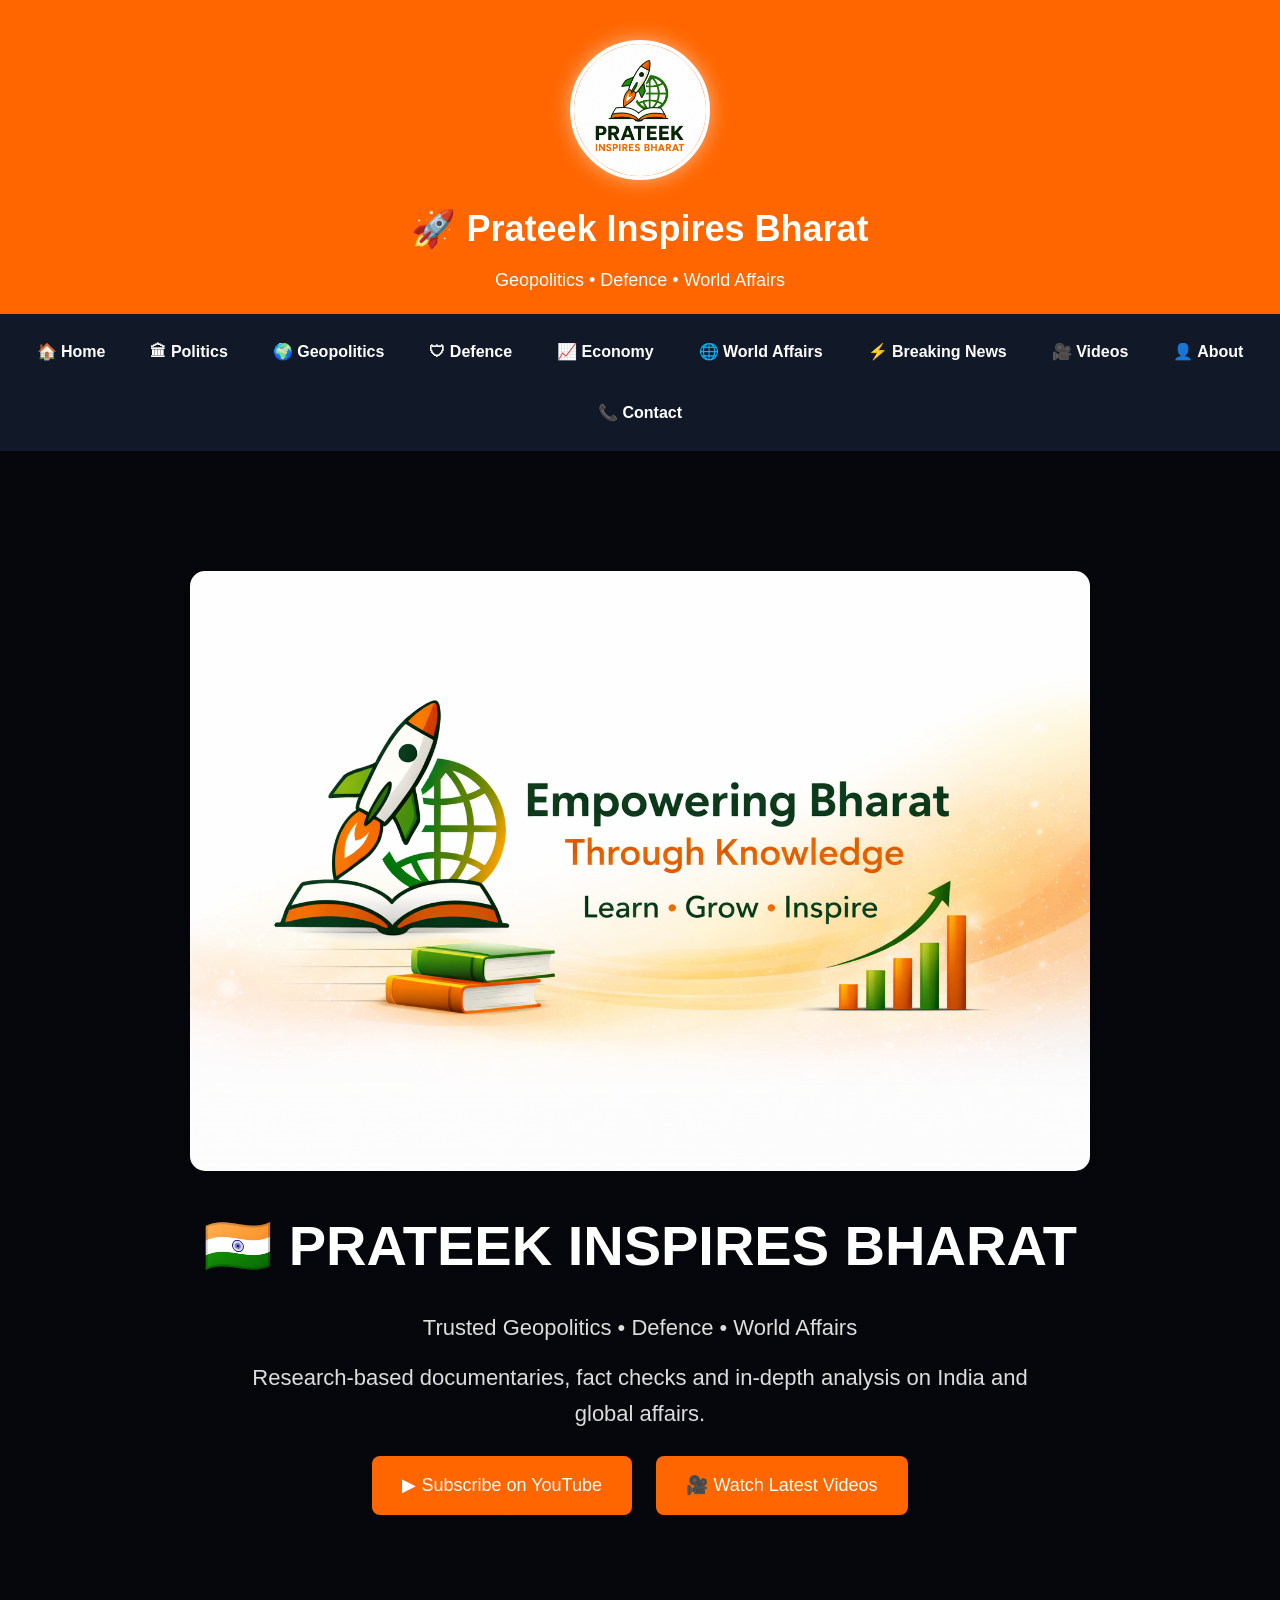
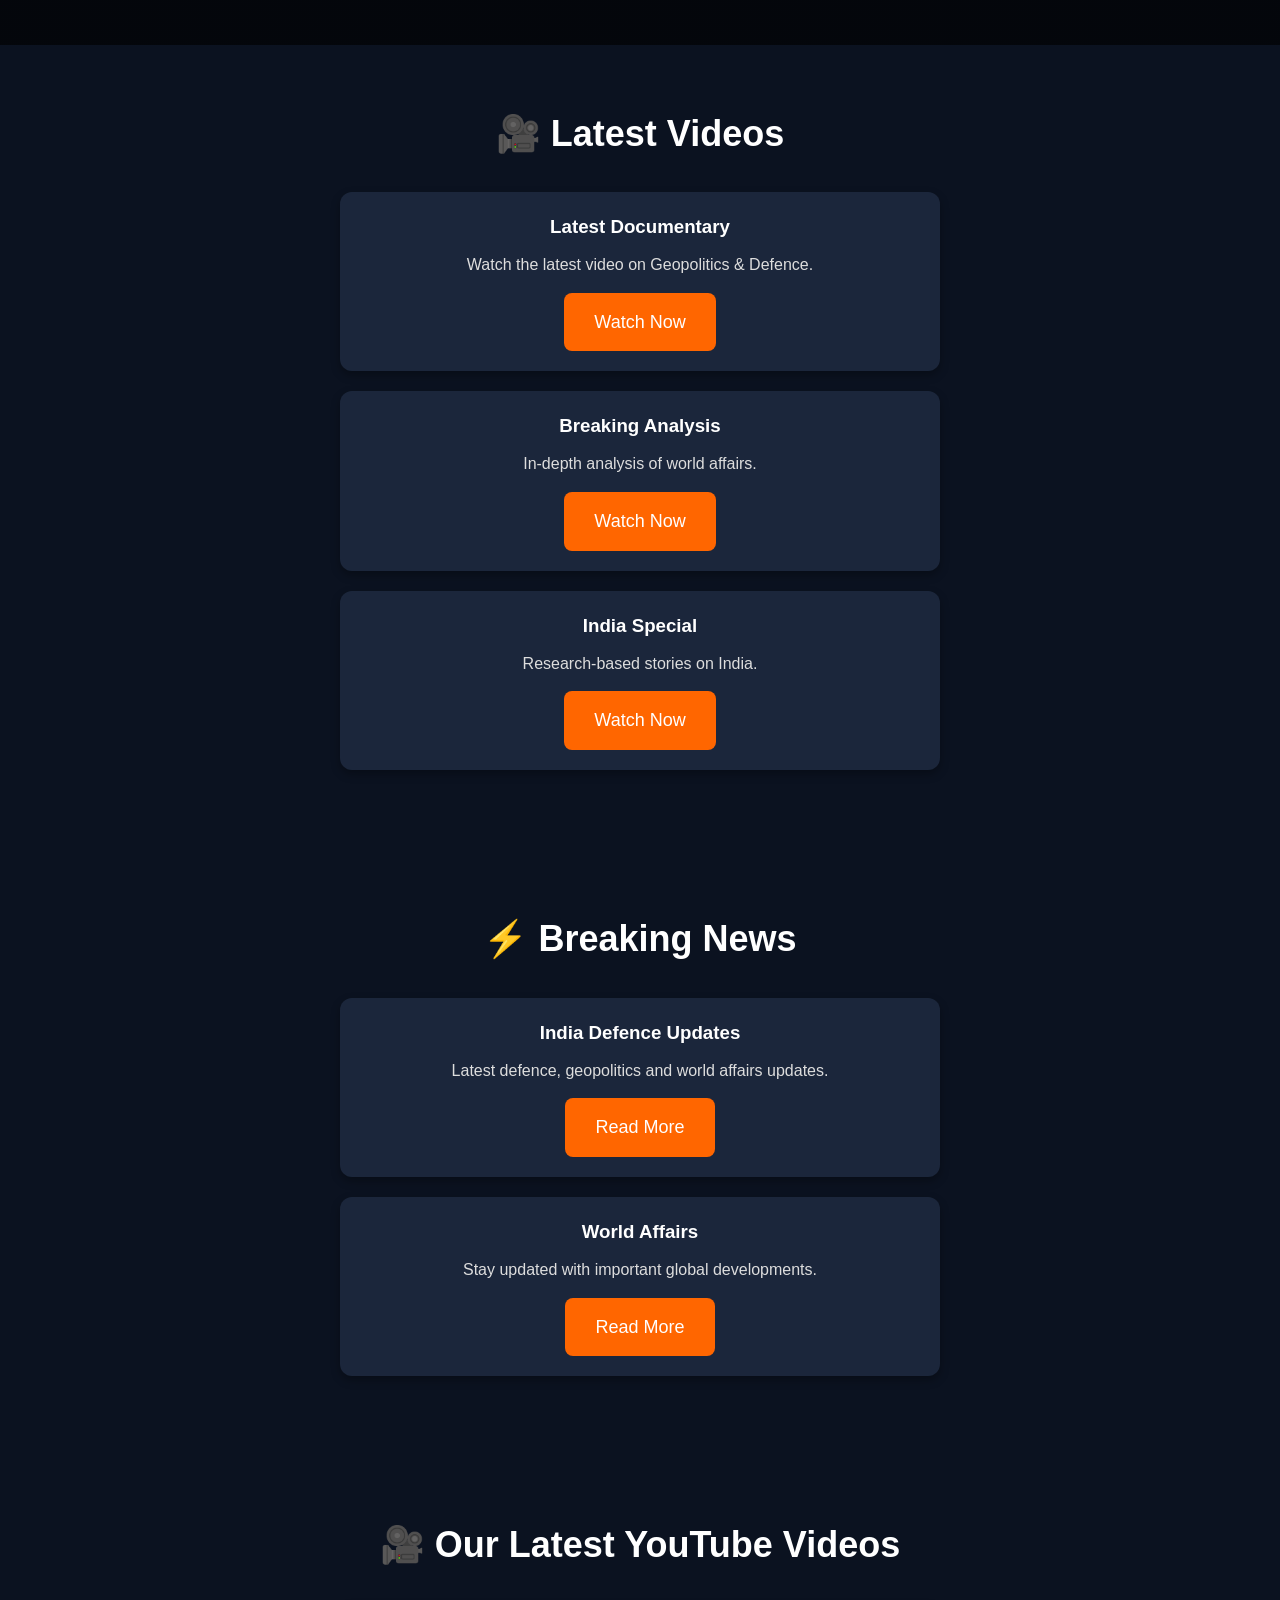
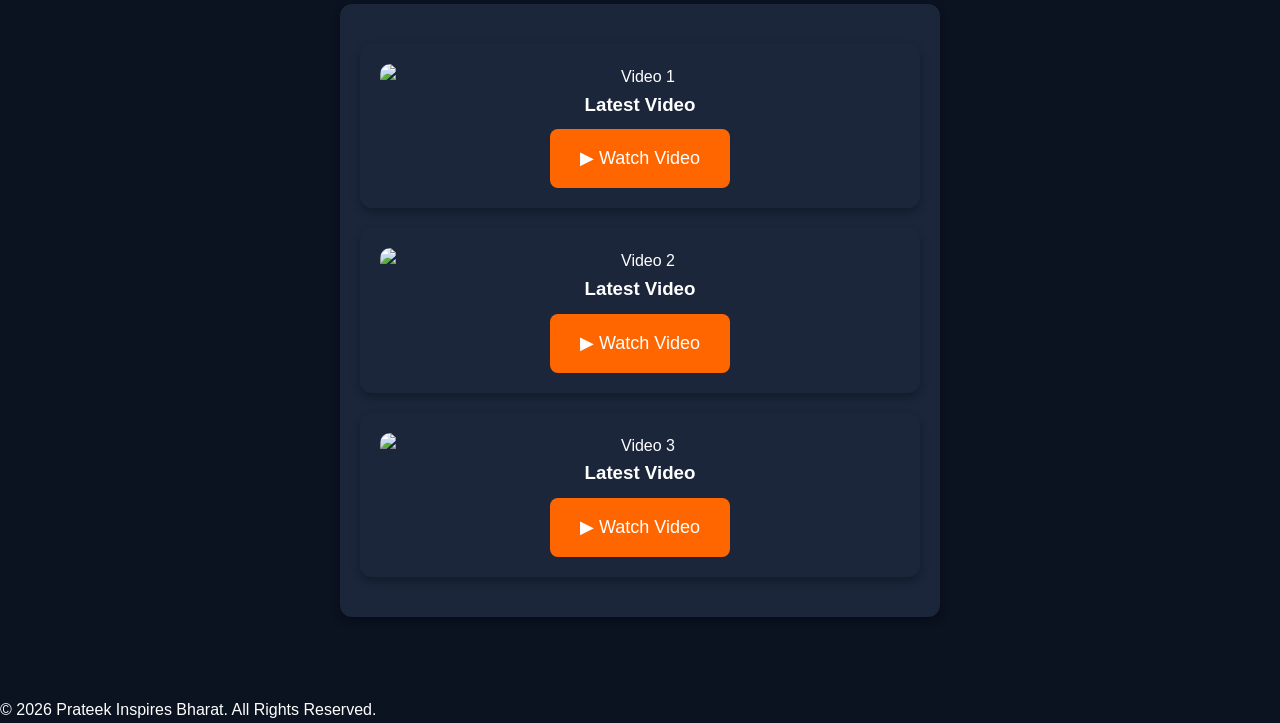
==== index.html @ 50cb15d6 "Update index.html" ====
<!DOCTYPE html>
<html lang="en">
<head>
<meta charset="UTF-8">
<meta name="viewport" content="width=device-width, initial-scale=1.0">
<title>Prateek Inspires Bharat</title>

<link rel="stylesheet" href="style.css">
<script src="script.js" defer></script>
</head>

<body>

<header>

<img src="logo.png" class="logo" alt="Logo">

<h1>🚀 Prateek Inspires Bharat</h1>

<p>Geopolitics • Defence • World Affairs</p>

</header>

<nav>
<a href="#">🏠 Home</a>
<a href="#">🏛 Politics</a>
<a href="#">🌍 Geopolitics</a>
<a href="#">🛡 Defence</a>
<a href="#">📈 Economy</a>
<a href="#">🌐 World Affairs</a>
<a href="#">⚡ Breaking News</a>
<a href="#">🎥 Videos</a>
<a href="#">👤 About</a>
<a href="#">📞 Contact</a>
</nav>

<section class="hero"> 
  <img src="banner.png" alt="Prateek Inspires Bharat Banner" class="banner">
<h1>🇮🇳 PRATEEK INSPIRES BHARAT</h1>

<p>Trusted Geopolitics • Defence • World Affairs</p>

<p>
Research-based documentaries, fact checks and in-depth analysis on India and global affairs.
</p>

<a class="btn" href="https://www.youtube.com/@prateekinspiresbharat" target="_blank">
▶ Subscribe on YouTube
</a>
<a class="btn" href="https://www.youtube.com/@prateekinspiresbharat/videos" target="_blank">
🎥 Watch Latest Videos
</a>
</section>

<section class="videos">
<h2>🎥 Latest Videos</h2>

<div>
<h3>Latest Documentary</h3>
<p>Watch the latest video on Geopolitics & Defence.</p>
<a class="btn" href="#">Watch Now</a>
</div>

<div>
<h3>Breaking Analysis</h3>
<p>In-depth analysis of world affairs.</p>
<a class="btn" href="#">Watch Now</a>
</div>

<div>
<h3>India Special</h3>
<p>Research-based stories on India.</p>
<a class="btn" href="#">Watch Now</a>
</div>

</section>
<section class="videos">
<h2>⚡ Breaking News</h2>

<div>
<h3>India Defence Updates</h3>
<p>Latest defence, geopolitics and world affairs updates.</p>
<a class="btn" href="#">Read More</a>
</div>

<div>
<h3>World Affairs</h3>
<p>Stay updated with important global developments.</p>
<a class="btn" href="#">Read More</a>
</div>

</section>
  <section class="videos">

<h2>🎥 Our Latest YouTube Videos</h2>

<div class="video-grid">

<div class="video-card">
<img src="https://i.ytimg.com/vi/36oZk02zKrc/maxresdefault.jpg" alt="Video 1">
<h3>Latest Video</h3>
<a class="btn" href="https://youtu.be/36oZk02zKrc" target="_blank">▶ Watch Video</a>
</div>

<div class="video-card">
<img src="https://i.ytimg.com/vi/zxOs1ogt6WE/maxresdefault.jpg" alt="Video 2">
<h3>Latest Video</h3>
<a class="btn" href="https://youtu.be/zxOs1ogt6WE" target="_blank">▶ Watch Video</a>
</div>

<div class="video-card">
<img src="https://i.ytimg.com/vi/ba_l5UiqD5w/maxresdefault.jpg" alt="Video 3">
<h3>Latest Video</h3>
<a class="btn" href="https://youtu.be/ba_l5UiqD5w" target="_blank">▶ Watch Video</a>
</div>

</div>

  </section>
<footer>
<p>© 2026 Prateek Inspires Bharat. All Rights Reserved.</p>
</footer>

</body>
  </html>
---- style.css ----
*{
margin:0;
padding:0;
box-sizing:border-box;
}

body{
font-family:Arial,sans-serif;
background:#0b1220;
color:#fff;
line-height:1.6;
}

header{
background:#ff6600;
padding:20px;
text-align:center;
box-shadow:0 2px 10px rgba(0,0,0,.3);
}

header h1{
font-size:36px;
margin-bottom:8px;
}

header p{
font-size:18px;
}

nav{
display:flex;
justify-content:center;
flex-wrap:wrap;
gap:15px;
background:#111827;
padding:15px;
}

nav a{
color:#fff;
text-decoration:none;
font-weight:bold;
padding:10px 15px;
border-radius:6px;
transition:.3s;
}

nav a:hover{
background:#ff6600;
}

.hero{
text-align:center;
padding:100px 20px;
}

.hero h1{
font-size:48px;
margin-bottom:20px;
}

.hero p{
font-size:22px;
margin-bottom:30px;
color:#ddd;
}

.btn{
display:inline-block;
background:#ff6600;
color:#fff;
padding:15px 30px;
border-radius:8px;
text-decoration:none;
font-size:18px;
transition:.3s;
}

.btn:hover{
background:#ff8533;
transform:scale(1.05);
}

@media(max-width:768px){
header h1{
font-size:28px;
}

.hero h1{
font-size:34px;
}

nav{
flex-direction:column;
align-items:center;
}
  }
.videos{
padding:60px 20px;
text-align:center;
}

.videos h2{
font-size:36px;
margin-bottom:30px;
}

.videos div{
background:#1b263b;
margin:20px auto;
padding:20px;
max-width:600px;
border-radius:12px;
box-shadow:0 4px 10px rgba(0,0,0,.3);
}

.videos h3{
margin-bottom:10px;
}

.videos p{
color:#ddd;
margin-bottom:15px;
}
.hero{
background:linear-gradient(rgba(0,0,0,.65),rgba(0,0,0,.65)),
url("https://images.unsplash.com/photo-1521295121783-8a321d551ad2?auto=format&fit=crop&w=1600&q=80");
background-size:cover;
background-position:center;
padding:120px 20px;
text-align:center;
}

.hero h1{
font-size:56px;
margin-bottom:20px;
}

.hero p{
font-size:22px;
max-width:800px;
margin:15px auto;
}

.hero .btn{
margin:10px;
  }
.banner{
width:100%;
max-width:900px;
display:block;
margin:0 auto 30px;
border-radius:15px;
}
.logo{
  width:140px;
  height:140px;
  border-radius:50%;
  object-fit:cover;
  display:block;
  margin:20px auto;
  border:4px solid white;
  box-shadow:0 0 20px rgba(255,255,255,0.5);
  }
.video-card img{
    width:100%;
    height:auto;
    display:block;
    border-radius:10px;
  }
.video-card img{
    width:100%;
    height:auto;
    display:block;
    border-radius:10px;
}
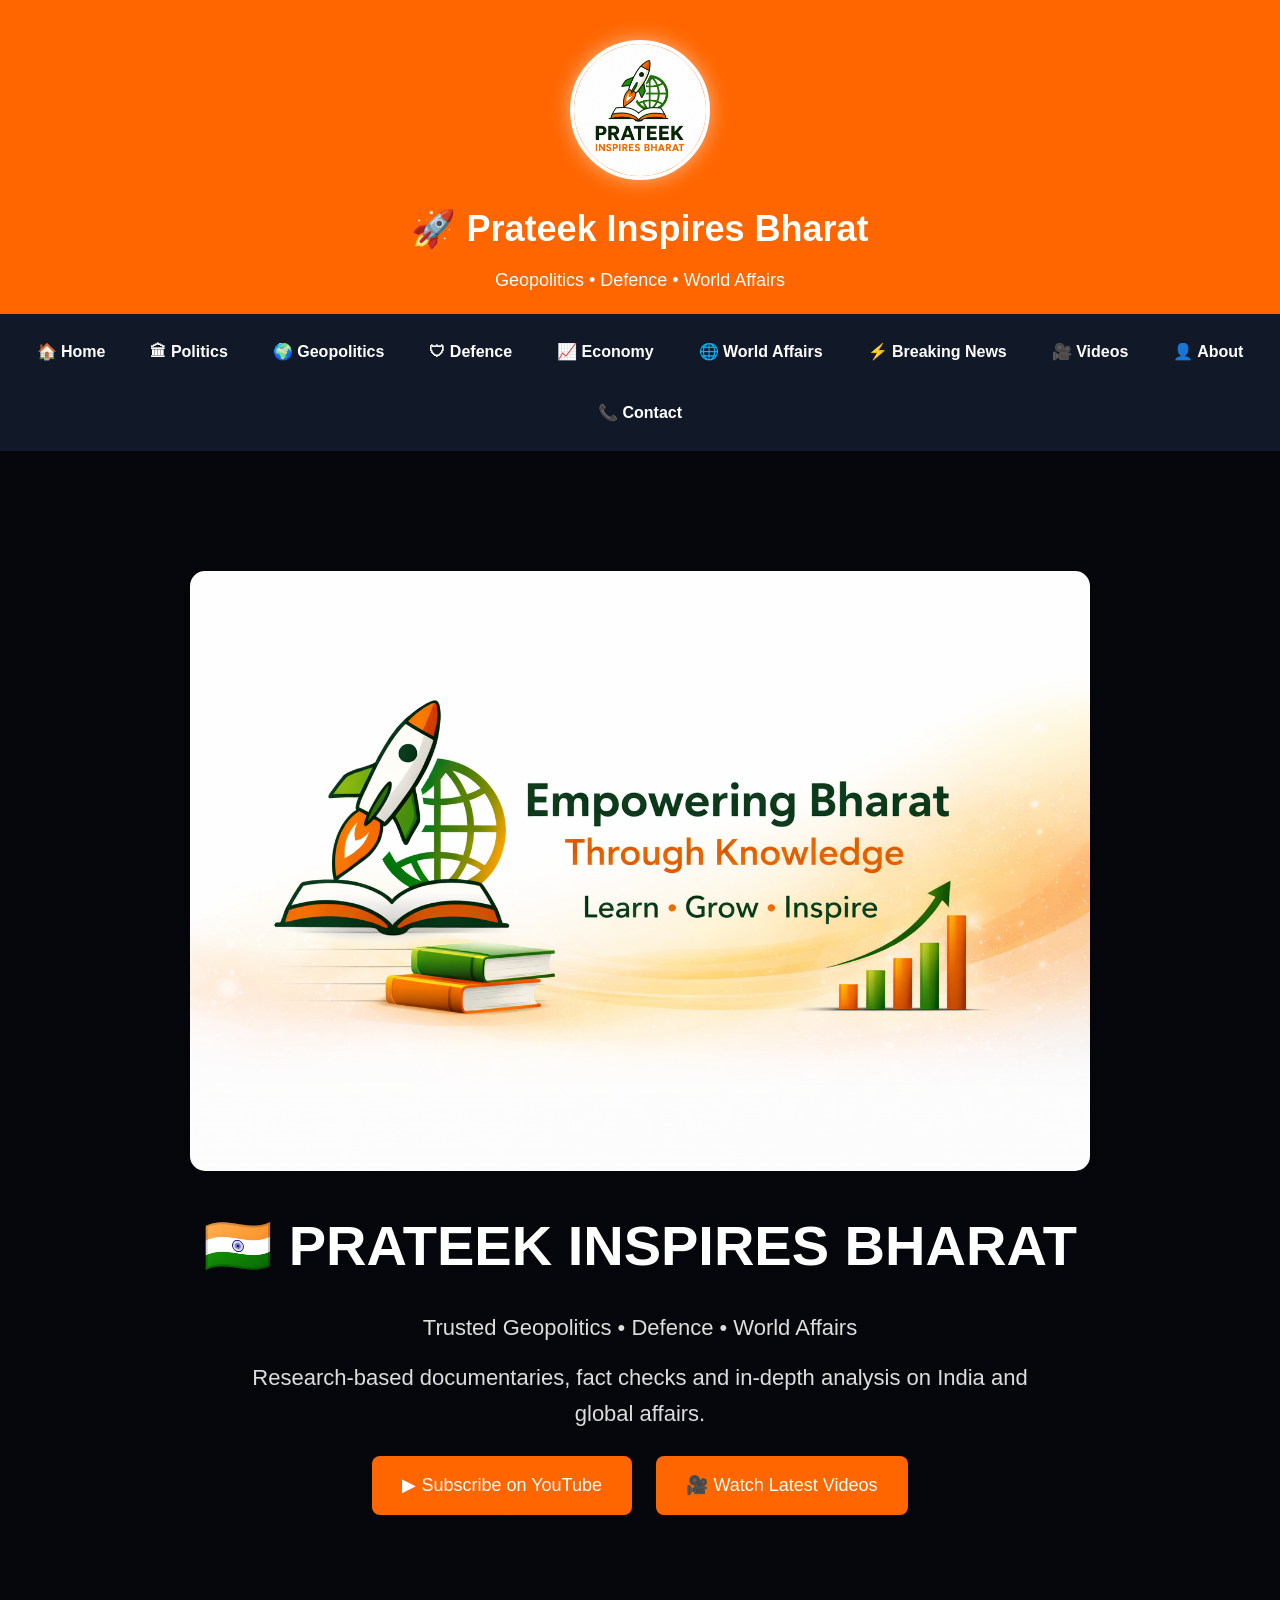
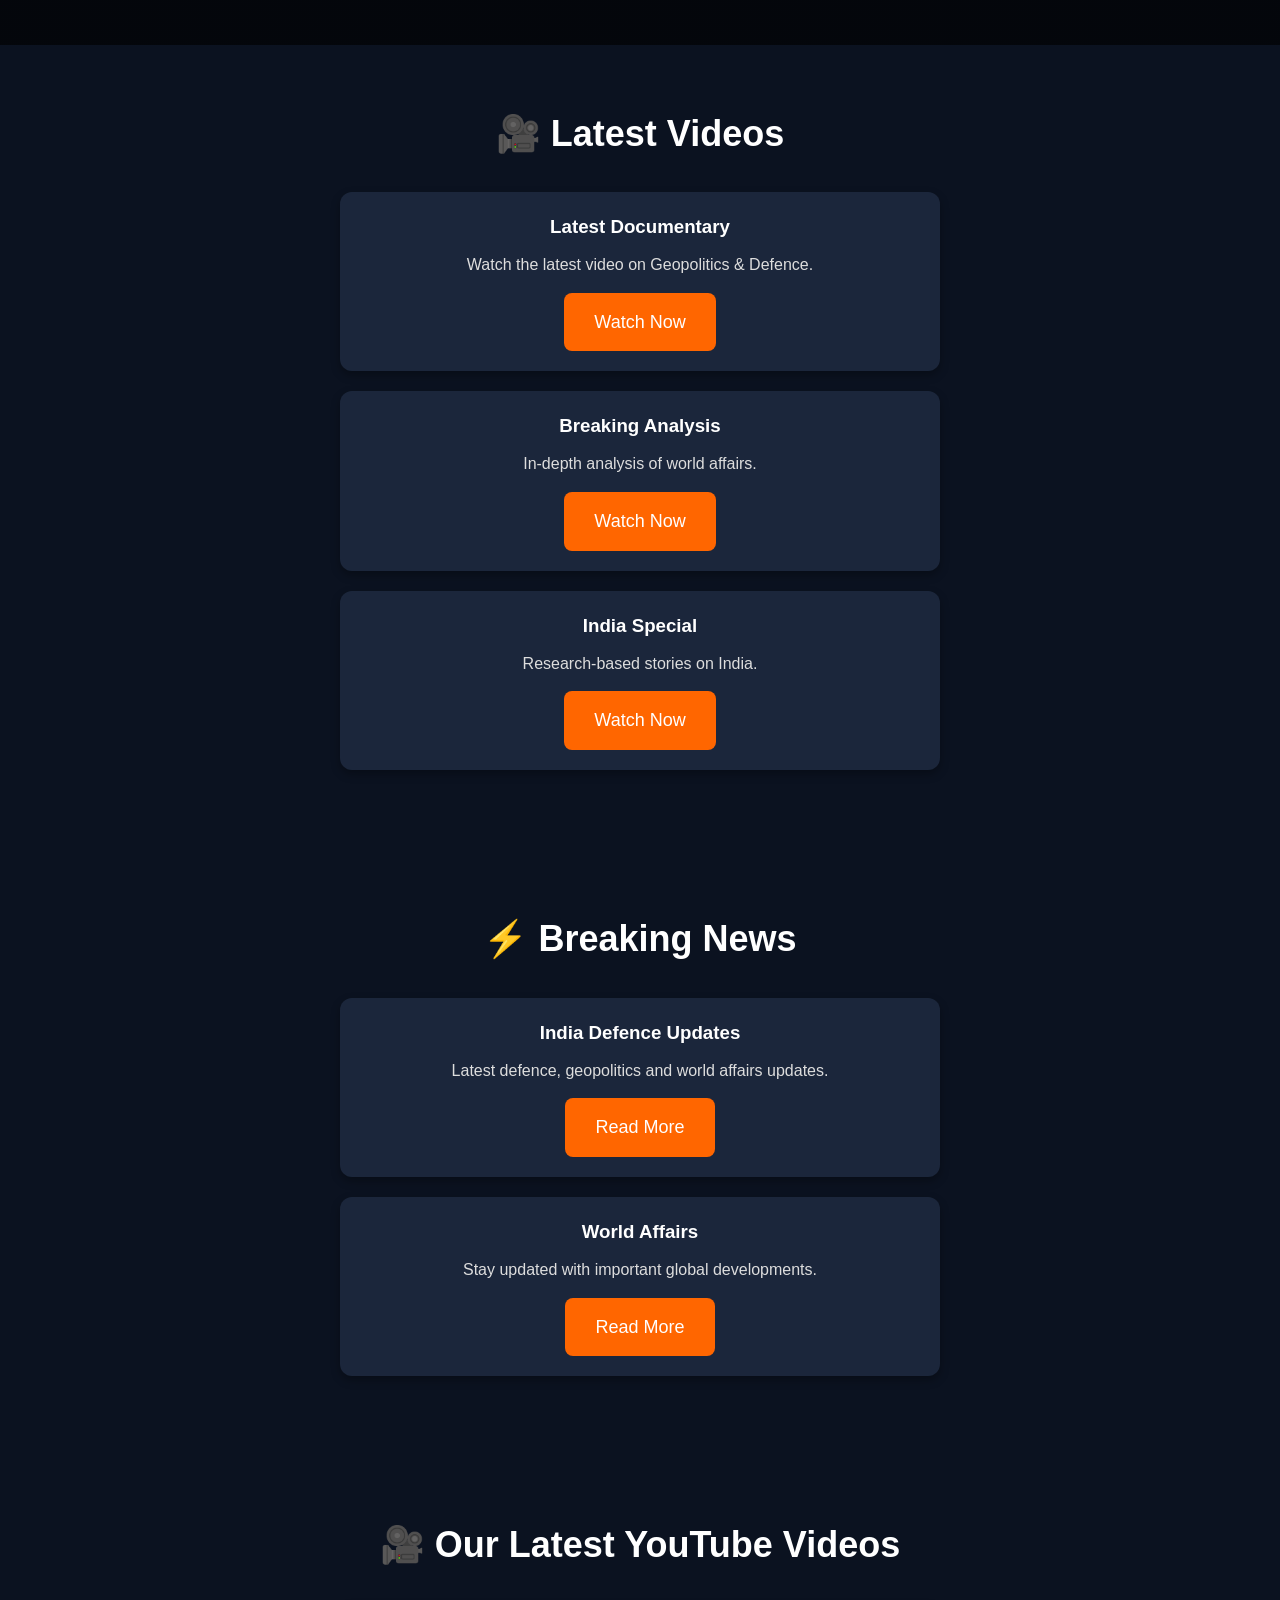
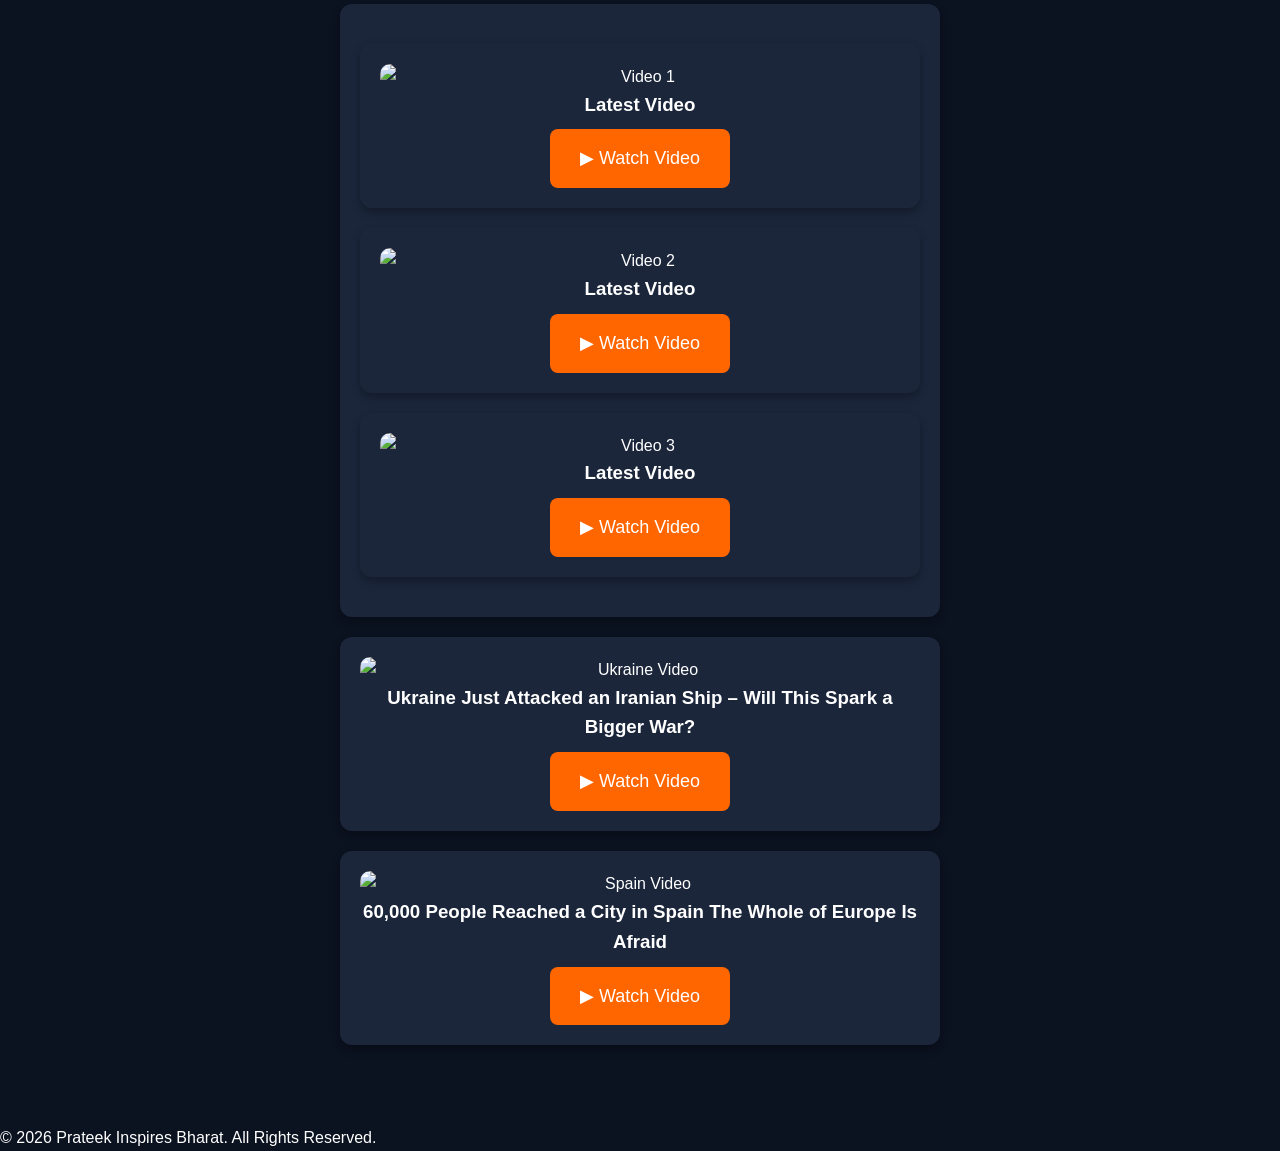
==== commit 0fb9a70e: "Update index.html" ====
--- a/index.html
+++ b/index.html
@@ -1,6 +1,7 @@
 <!DOCTYPE html>
 <html lang="en">
 <head>
+  <meta name="google-site-verification" content="zfENQP5Ps2t542bubr_JLm_n-jlzGSAiWn5quHYXA7w" />
 <meta charset="UTF-8">
 <meta name="viewport" content="width=device-width, initial-scale=1.0">
 <title>Prateek Inspires Bharat</title>
@@ -115,7 +116,17 @@
 </div>
 
 </div>
+<div class="video-card">
+  <img src="https://img.youtube.com/vi/BxcNLIYu5zA/maxresdefault.jpg" alt="Ukraine Video">
+  <h3>Ukraine Just Attacked an Iranian Ship – Will This Spark a Bigger War?</h3>
+  <a class="btn" href="https://youtu.be/BxcNLIYu5zA" target="_blank">▶ Watch Video</a>
+</div>
 
+<div class="video-card">
+  <img src="https://img.youtube.com/vi/IudjW_uCCeA/maxresdefault.jpg" alt="Spain Video">
+  <h3>60,000 People Reached a City in Spain The Whole of Europe Is Afraid</h3>
+  <a class="btn" href="https://youtu.be/IudjW_uCCeA" target="_blank">▶ Watch Video</a>
+  </div>
   </section>
 <footer>
 <p>© 2026 Prateek Inspires Bharat. All Rights Reserved.</p>
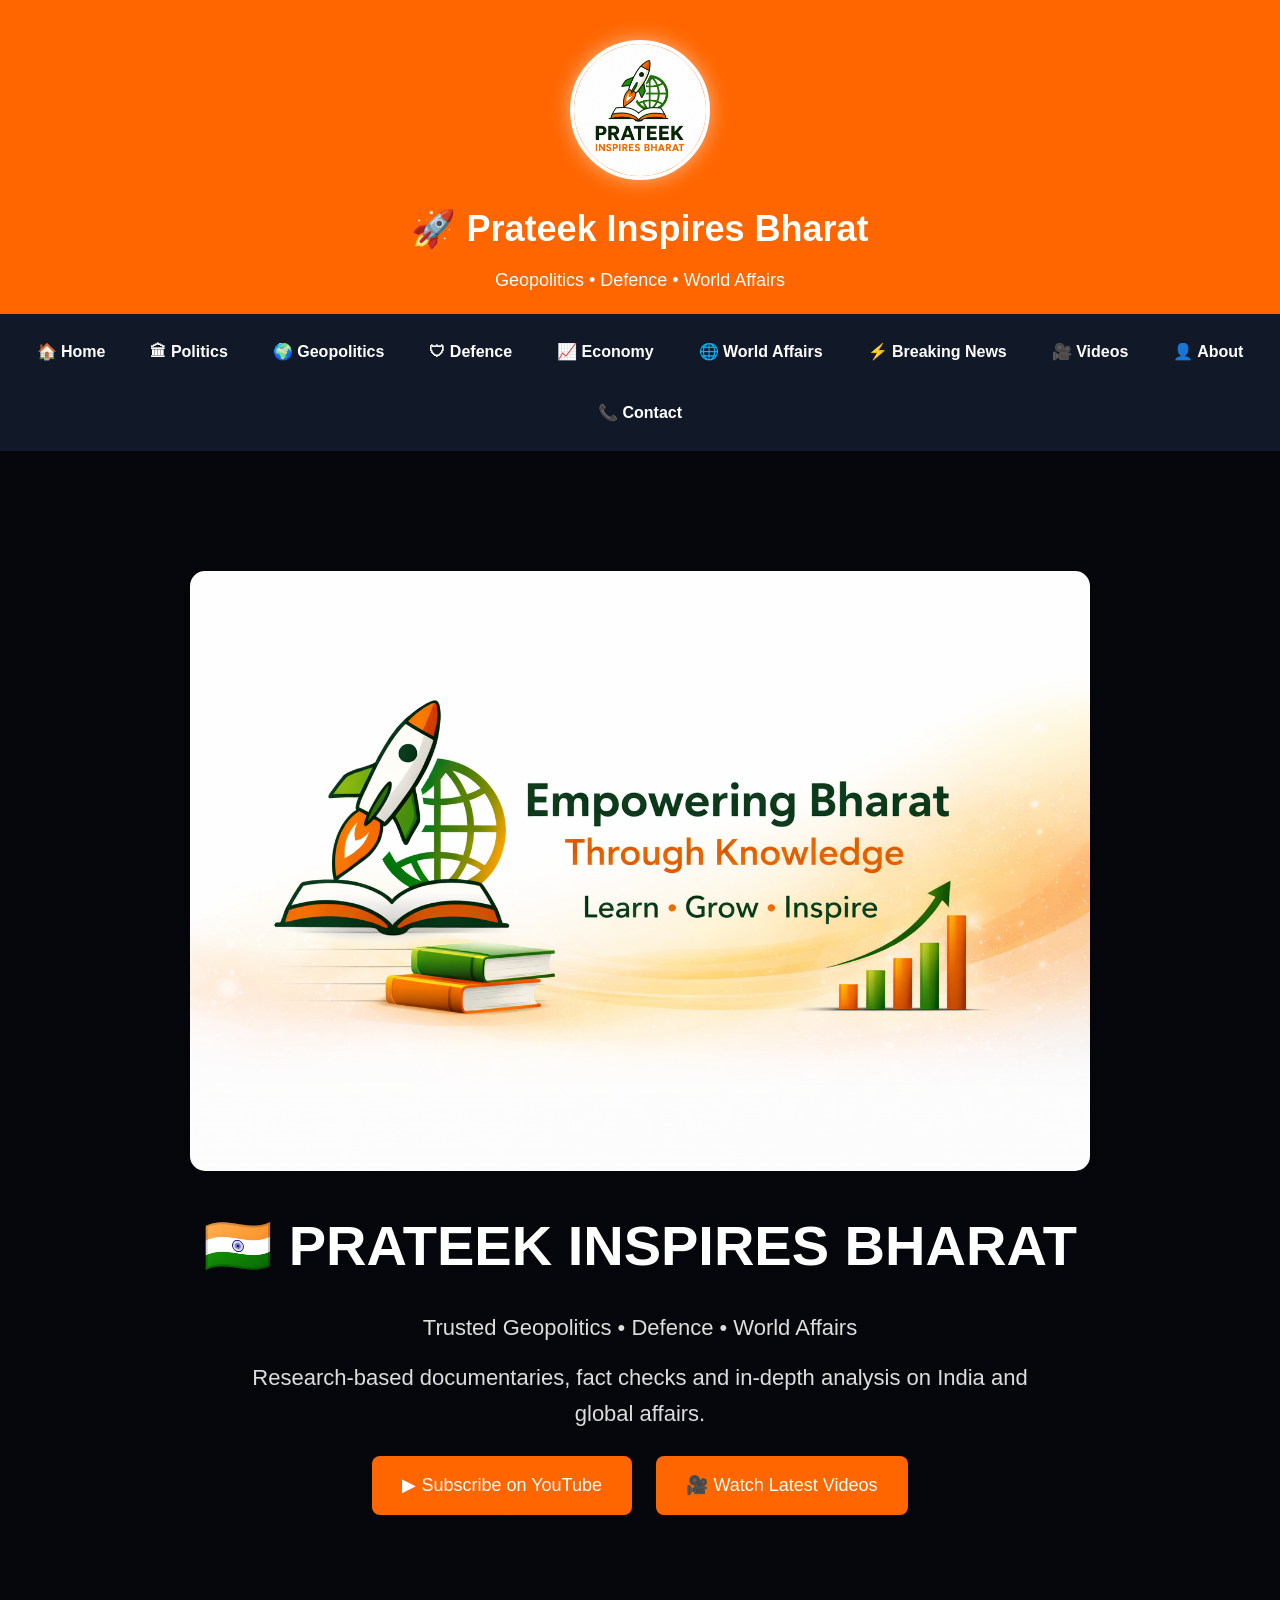
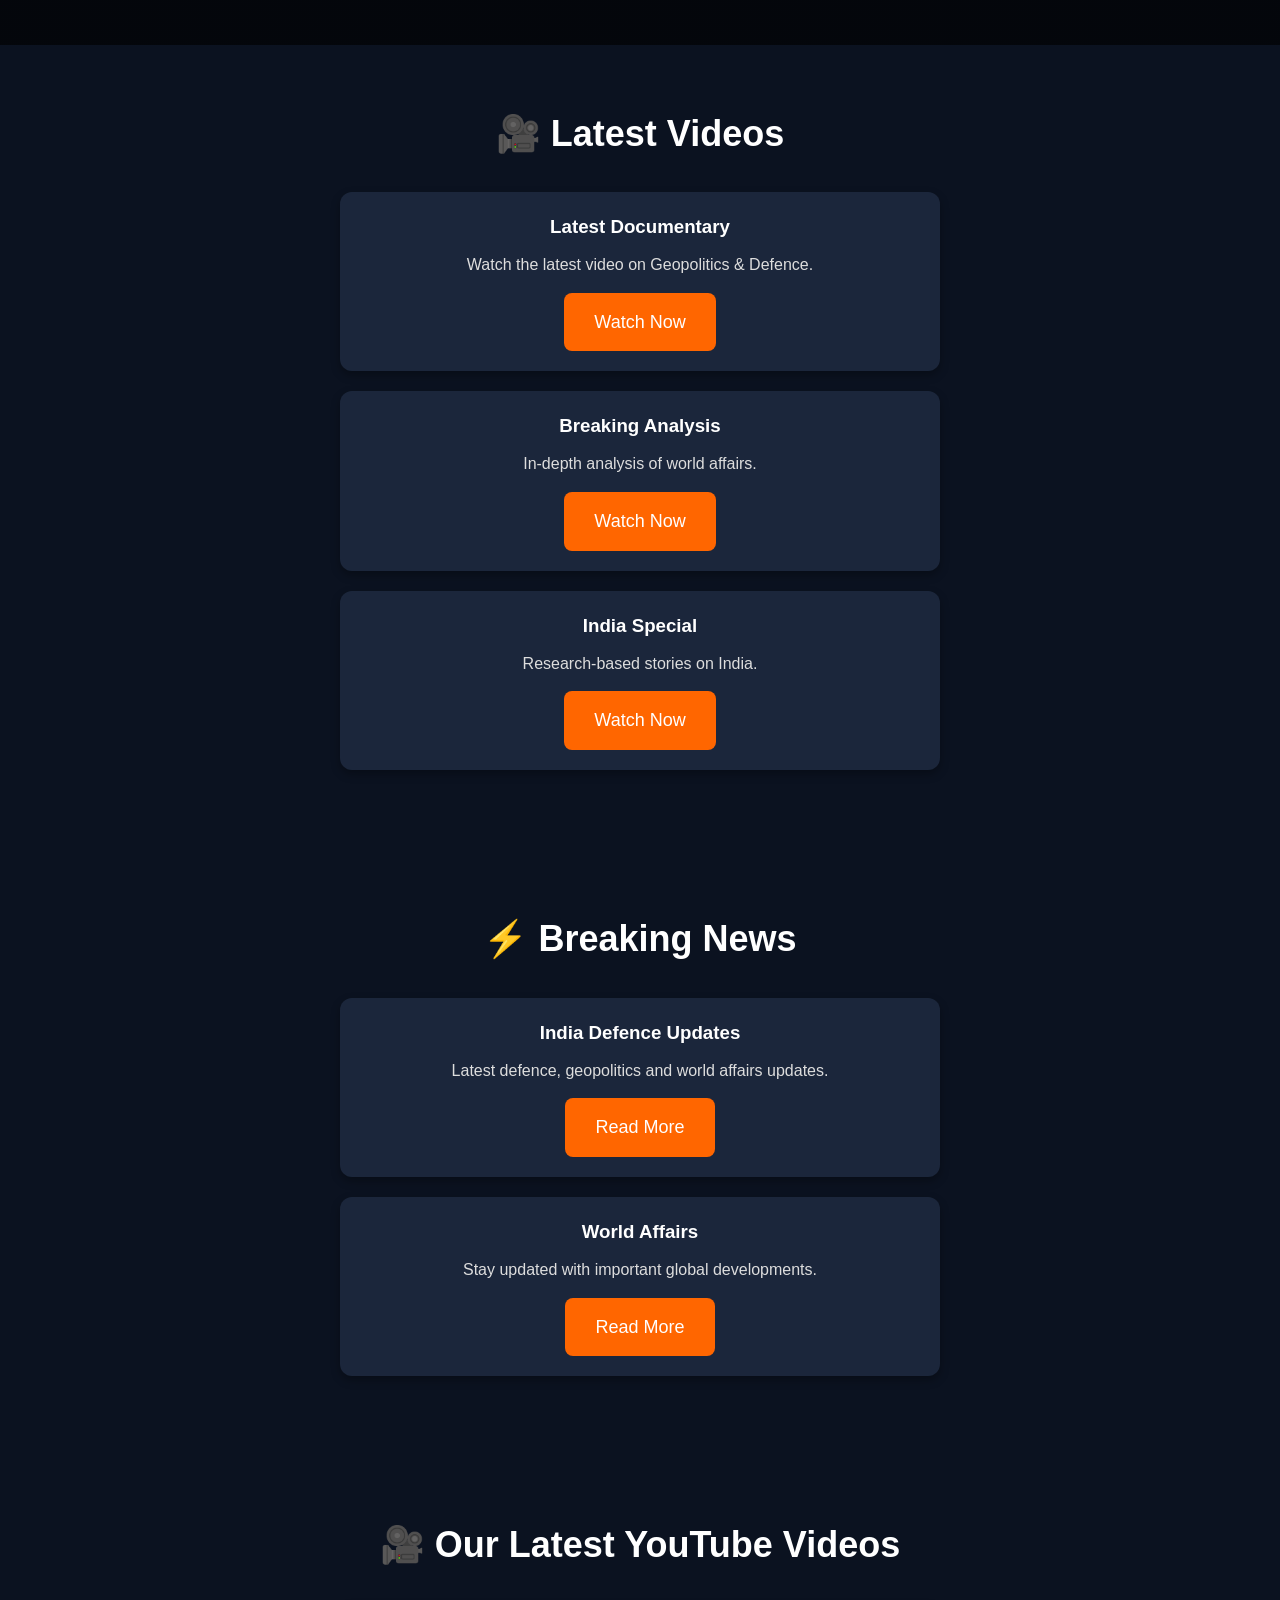
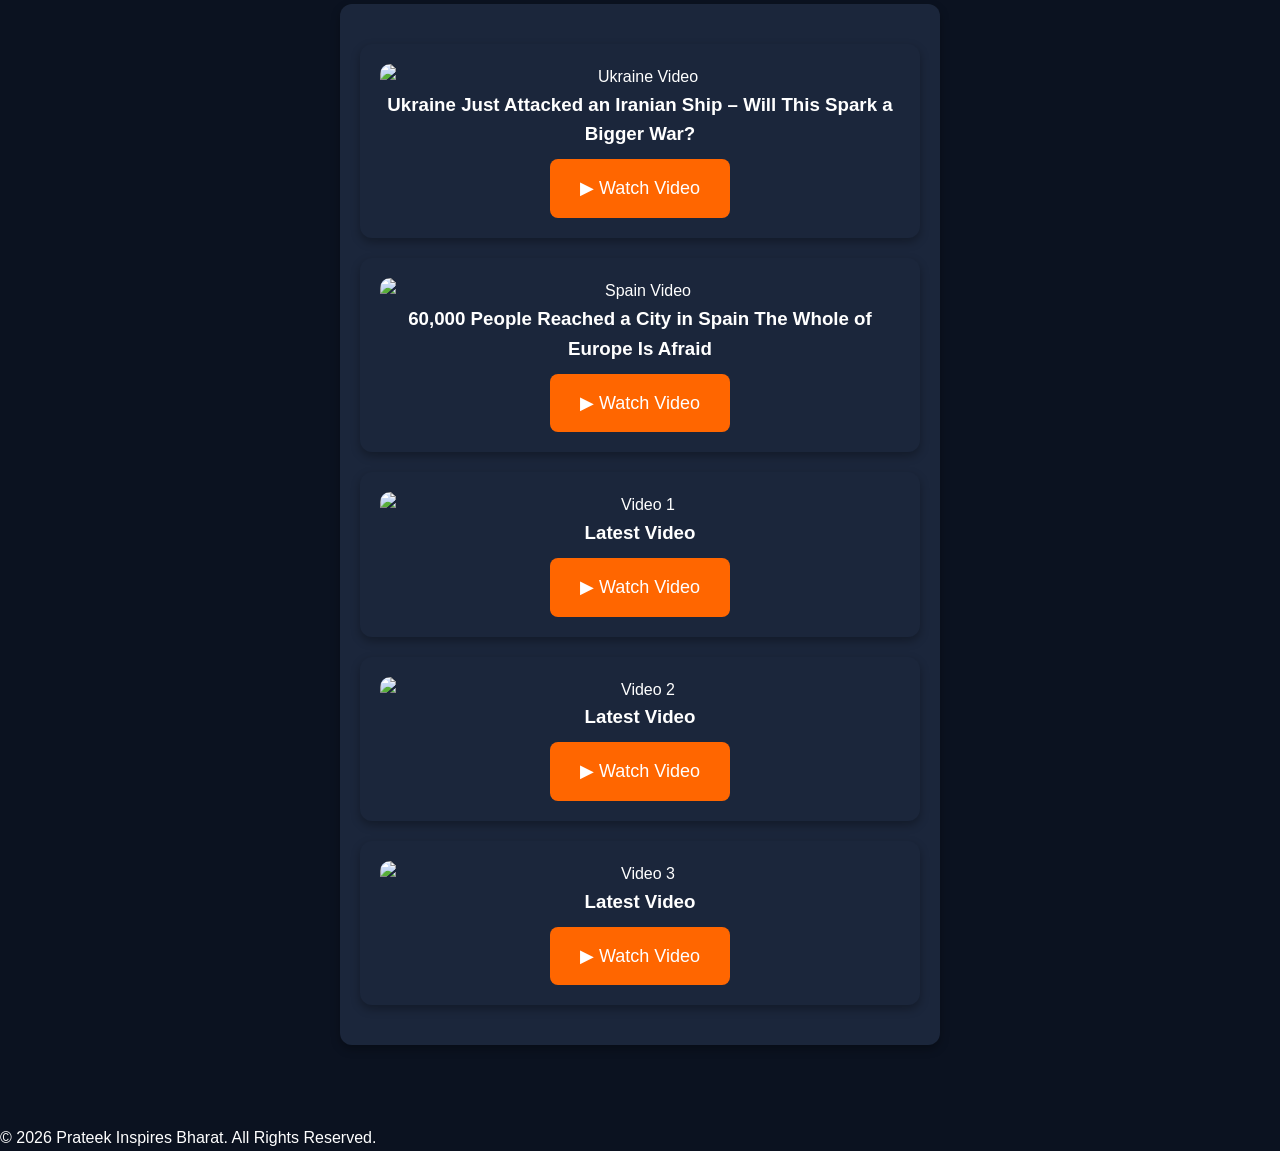
==== commit 2a3116d2: "Update index.html" ====
--- a/index.html
+++ b/index.html
@@ -96,7 +96,17 @@
 <h2>🎥 Our Latest YouTube Videos</h2>
 
 <div class="video-grid">
+<div class="video-card">
+  <img src="https://img.youtube.com/vi/BxcNLIYu5zA/maxresdefault.jpg" alt="Ukraine Video">
+  <h3>Ukraine Just Attacked an Iranian Ship – Will This Spark a Bigger War?</h3>
+  <a class="btn" href="https://youtu.be/BxcNLIYu5zA" target="_blank">▶ Watch Video</a>
+</div>
 
+<div class="video-card">
+  <img src="https://img.youtube.com/vi/IudjW_uCCeA/maxresdefault.jpg" alt="Spain Video">
+  <h3>60,000 People Reached a City in Spain The Whole of Europe Is Afraid</h3>
+  <a class="btn" href="https://youtu.be/IudjW_uCCeA" target="_blank">▶ Watch Video</a>
+</div>
 <div class="video-card">
 <img src="https://i.ytimg.com/vi/36oZk02zKrc/maxresdefault.jpg" alt="Video 1">
 <h3>Latest Video</h3>
@@ -116,17 +126,7 @@
 </div>
 
 </div>
-<div class="video-card">
-  <img src="https://img.youtube.com/vi/BxcNLIYu5zA/maxresdefault.jpg" alt="Ukraine Video">
-  <h3>Ukraine Just Attacked an Iranian Ship – Will This Spark a Bigger War?</h3>
-  <a class="btn" href="https://youtu.be/BxcNLIYu5zA" target="_blank">▶ Watch Video</a>
-</div>
 
-<div class="video-card">
-  <img src="https://img.youtube.com/vi/IudjW_uCCeA/maxresdefault.jpg" alt="Spain Video">
-  <h3>60,000 People Reached a City in Spain The Whole of Europe Is Afraid</h3>
-  <a class="btn" href="https://youtu.be/IudjW_uCCeA" target="_blank">▶ Watch Video</a>
-  </div>
   </section>
 <footer>
 <p>© 2026 Prateek Inspires Bharat. All Rights Reserved.</p>
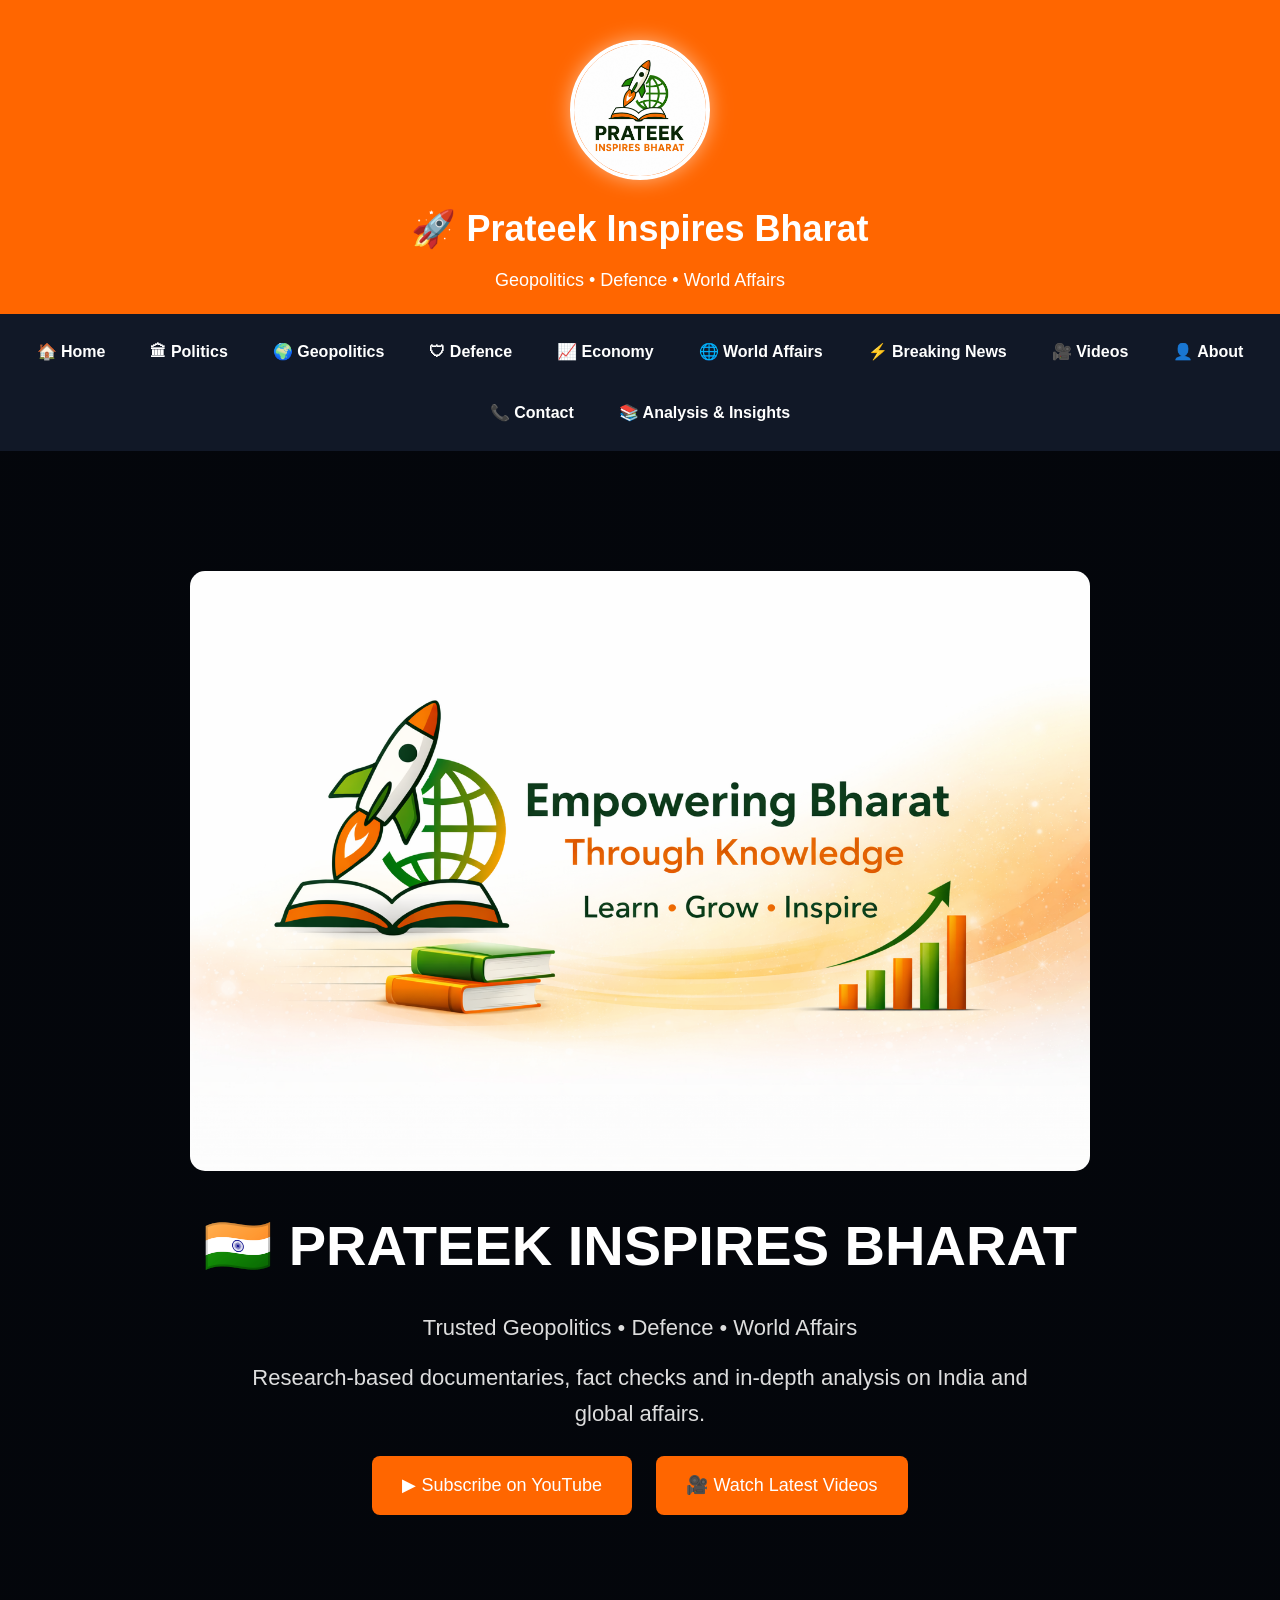
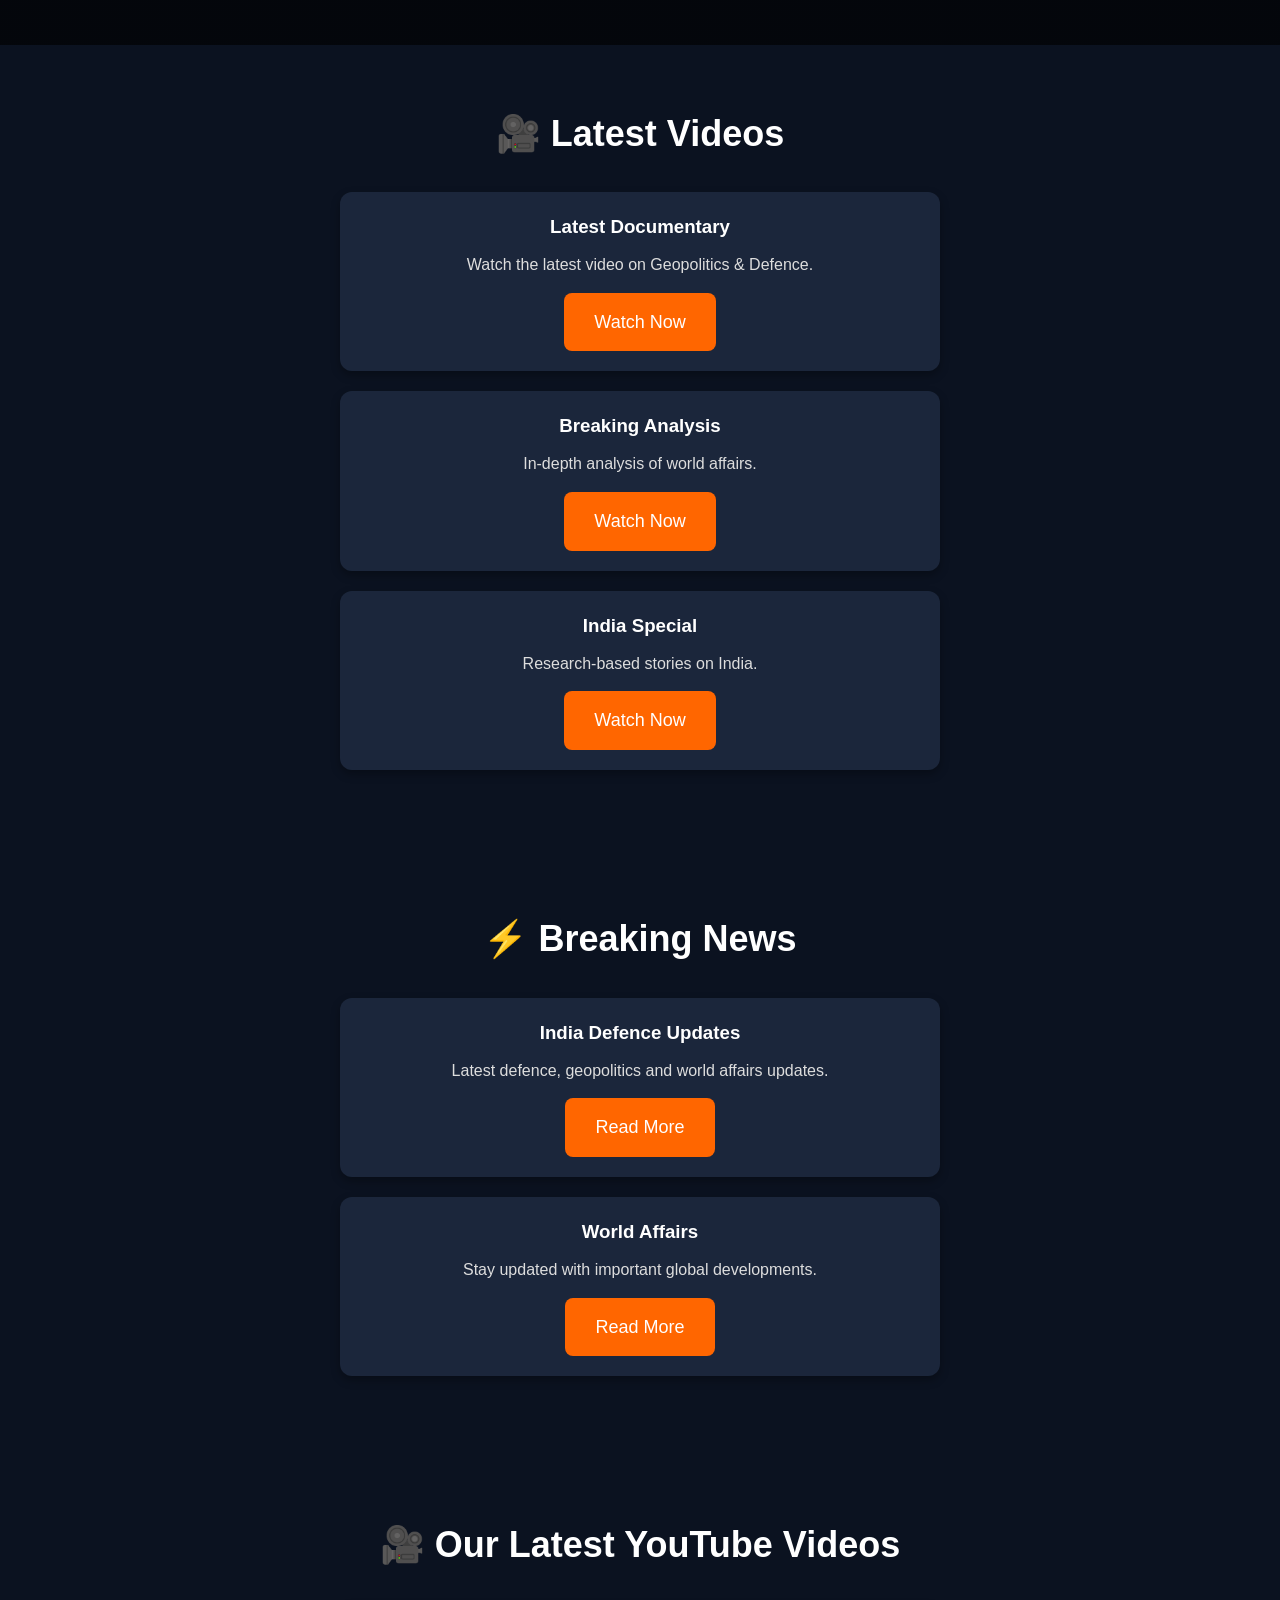
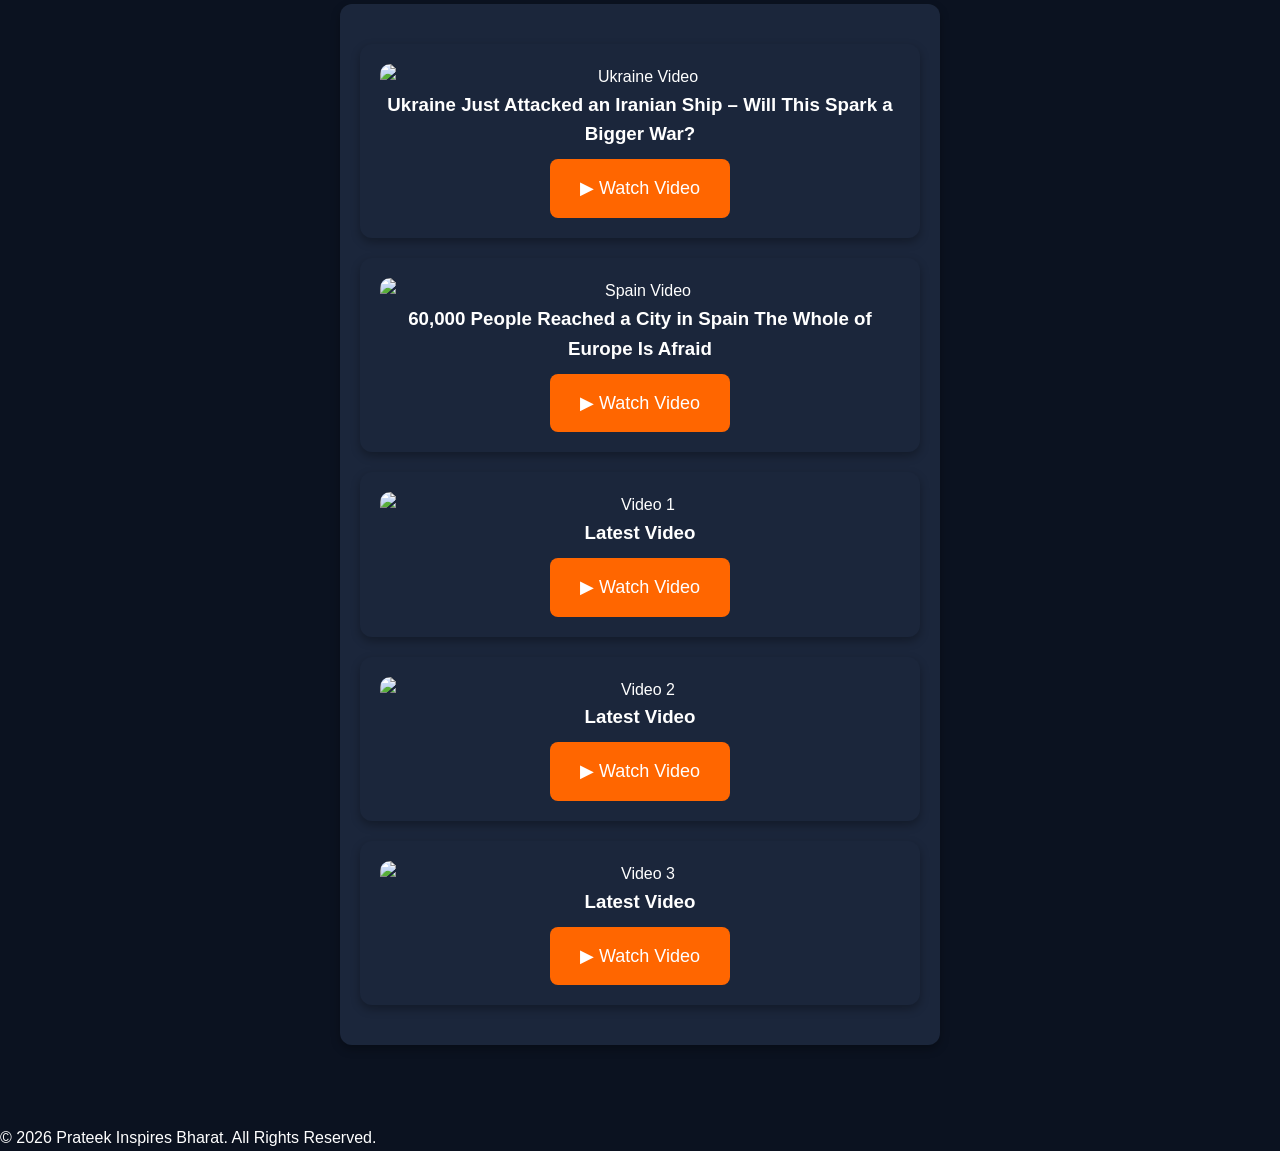
==== commit debeba7a: "Update index.html" ====
--- a/index.html
+++ b/index.html
@@ -4,6 +4,7 @@
   <meta name="google-site-verification" content="zfENQP5Ps2t542bubr_JLm_n-jlzGSAiWn5quHYXA7w" />
 <meta charset="UTF-8">
 <meta name="viewport" content="width=device-width, initial-scale=1.0">
+  <meta name="description" content="Prateek Inspires Bharat – Research-based documentaries, geopolitics, politics, defence, economy, history and world affairs.">
 <title>Prateek Inspires Bharat</title>
 
 <link rel="stylesheet" href="style.css">
@@ -33,6 +34,7 @@
 <a href="#">🎥 Videos</a>
 <a href="#">👤 About</a>
 <a href="#">📞 Contact</a>
+  <a href="analysis.html">📚 Analysis & Insights</a>
 </nav>
 
 <section class="hero"> 
